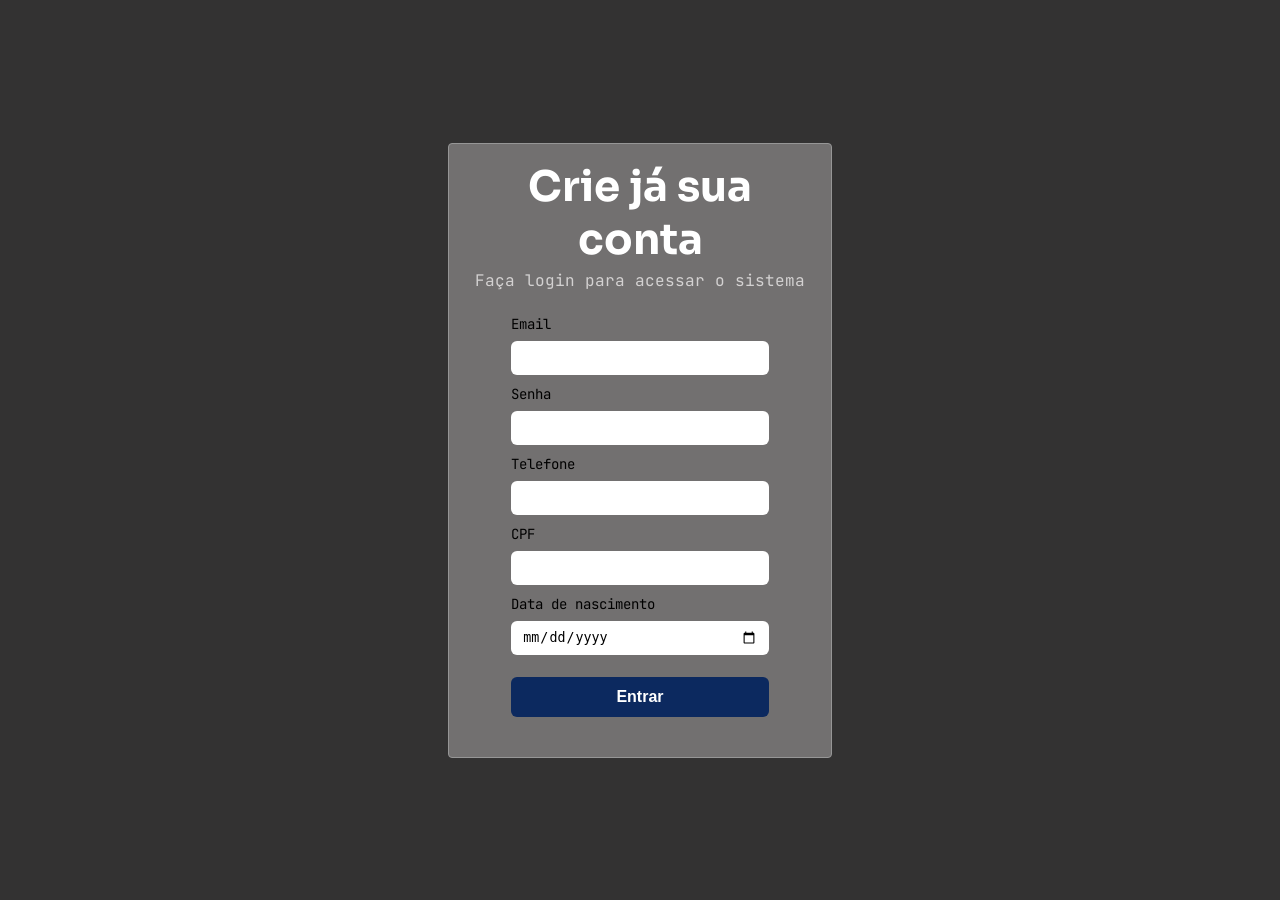
==== cadastro/index.html @ 6859b98e "Add initial HTML structure for registration page" ====
<!DOCTYPE html>
<html lang="en">

<head>
    <meta charset="UTF-8">
    <meta name="viewport" content="width=device-width, initial-scale=1.0">
    <link rel="stylesheet" href="../style.css">
        
    <title>Portal do Dev</title>
</head>

<body>
    <main id="wrapper">
        <div>
            <h1>Crie já sua conta</h1>
            <p>Faça login para acessar o sistema</p>
            <form>
                <div class="input-box">
                    <label for="email-input">Email</label>
                    <input type="email" name="email-input" id="email-input" required>
                </div>

                <div class="input-box">
                    <label for="password-input">Senha</label>
                    <input type="password" name="password-input" id="password-input" required>
                </div>
                <div class="input-box">
                    <label for="tel-input">Telefone</label>
                    <input type="tel" name="tel-input" id="tel-input" required>
                </div>
                <div class="input-box">
                    <label for="cpf-input">CPF</label>
                    <input type="text" name="cpf-input" id="cpf-input" required>
                </div>
                <div class="input-box">
                    <label for="birthday-input">Data de nascimento</label>
                    <input type="date" name="birthday-input" id="birthday-input" required>
                </div>
                <button>Entrar</button>
            </form>
        </div>

    </main>
    <script src="cadastro.js"></script>
</body>

</html>
---- style.css ----
@import url('https://fonts.googleapis.com/css2?family=JetBrains+Mono:ital,wght@0,100..800;1,100..800&family=Sora:wght@100..800&display=swap');

*{
    margin: 0;
    padding: 0;
    box-sizing: border-box;
    outline: 0;

}
body{
    width: 100vw;
    height: 100vh;
    display: flex;
    flex-direction: column;
    justify-content: center;
    align-items: center;
    background-color: #333232;
}
#wrapper{
    width: 30%;
    display: flex;
    border: 1px solid #969696;
    flex-direction: column;
    padding: 16px 24px;
    border-radius: 4px;
    background-color: #727070;
}
h1{
    text-align: center;
    font-size: 42px;
    color: #FFF;
    font-family: "Sora";
}
p{
    text-align: center;
    margin-top: 4px;
    font-size: 16px;
    color: #d3d1d1;
    font-family: "JetBrains Mono";
}
form{
    display: flex;
    flex-direction: column;
    align-items: center;
    padding: 24px;
    gap: 10px;
}   
button{
    width: 90%;
    padding: 10px;
    font-weight: 700;
    font-size: 16px;
    text-align: center;
    margin-top: 12px;
    background-color: #0c295f;
    border: 1px solid transparent;
    border-radius: 6px;
    color: #FFF;
    cursor: pointer;
}
input{
    width: 100%;
    height: 34px;
    border: 1px solid transparent;
    padding: 8px 10px;
    border-radius: 6px;
}
.input-box{
    gap: 8px;
    display: flex;
    flex-direction: column;
    width: 90%;
}
label{
    font-family: "JetBrains Mono";
    font-size: 14px;
}
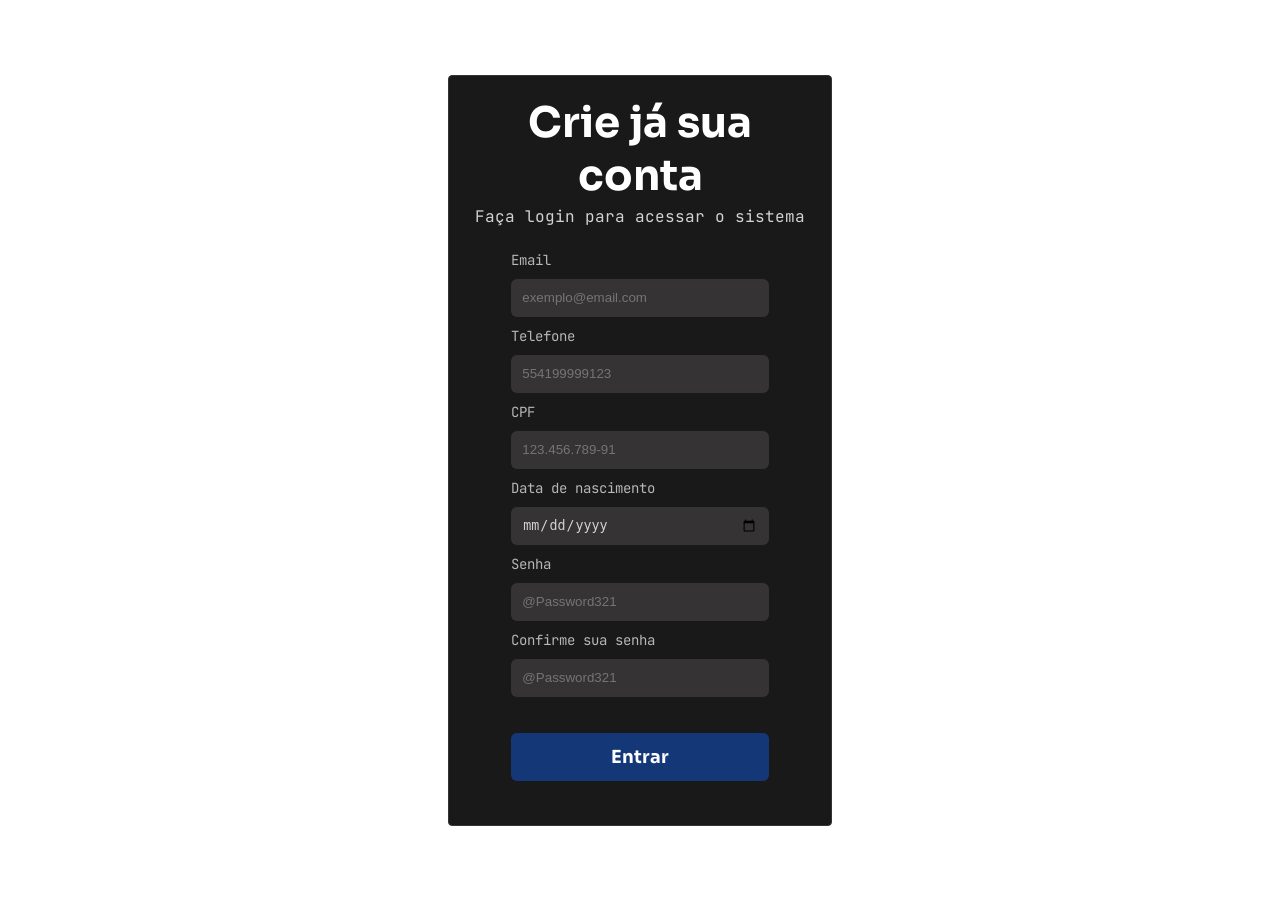
==== commit 23c8d974: "feat: finish the stage 1" ====
--- a/cadastro/index.html
+++ b/cadastro/index.html
@@ -17,25 +17,33 @@
             <form>
                 <div class="input-box">
                     <label for="email-input">Email</label>
-                    <input type="email" name="email-input" id="email-input" required>
+                    <input type="email" name="email-input" id="email-input" required placeholder="exemplo@email.com">
                 </div>
 
-                <div class="input-box">
-                    <label for="password-input">Senha</label>
-                    <input type="password" name="password-input" id="password-input" required>
-                </div>
+
                 <div class="input-box">
                     <label for="tel-input">Telefone</label>
-                    <input type="tel" name="tel-input" id="tel-input" required>
+                    <input type="tel" name="tel-input" id="tel-input" required placeholder="554199999123" minlength="13">
                 </div>
                 <div class="input-box">
                     <label for="cpf-input">CPF</label>
-                    <input type="text" name="cpf-input" id="cpf-input" required>
+                    <input type="text" name="cpf-input" id="cpf-input" required placeholder="123.456.789-91" maxlength="14">
                 </div>
                 <div class="input-box">
                     <label for="birthday-input">Data de nascimento</label>
                     <input type="date" name="birthday-input" id="birthday-input" required>
                 </div>
+
+                <div class="input-box">
+                    <label for="password-input">Senha</label>
+                    <input type="password" name="password-input" id="password-input" required placeholder="@Password321" minlength="8">
+                </div>
+                <div class="input-box">
+                    <label for="password-input">Confirme sua senha</label>
+                    <input type="password" name="password-input" id="password2-input" required placeholder="@Password321" minlength="8">
+                    <p id="returnMsg"></p>
+                </div>
+
                 <button>Entrar</button>
             </form>
         </div>
--- a/style.css
+++ b/style.css
@@ -14,16 +14,16 @@
     flex-direction: column;
     justify-content: center;
     align-items: center;
-    background-color: #333232;
+    background: url("https://www.magnific.com/br/vetores-gratis/textura-de-linha-de-grade-de-quadro-de-arame-abstrato-em-fundo-escuro_381370666.htm#fromView=keyword&page=1&position=1&uuid=b0844fe8-c4d4-475e-9af2-2d01f2a4396d&track=ais_hybrid&query=Background+preto+quadriculado") ;
 }
 #wrapper{
     width: 30%;
     display: flex;
-    border: 1px solid #969696;
+    border: 1px solid #353333;
     flex-direction: column;
-    padding: 16px 24px;
+    padding: 20px 24px;
     border-radius: 4px;
-    background-color: #727070;
+    background-color: #191919;
 }
 h1{
     text-align: center;
@@ -47,26 +47,31 @@
 }   
 button{
     width: 90%;
-    padding: 10px;
+    padding: 12px 10px;
     font-weight: 700;
-    font-size: 16px;
+    font-size: 18px;
     text-align: center;
     margin-top: 12px;
-    background-color: #0c295f;
+    background-color: #143777;
     border: 1px solid transparent;
     border-radius: 6px;
     color: #FFF;
     cursor: pointer;
+    font-family: "Sora";
+    transition: 250ms ease-out;
 }
 input{
     width: 100%;
-    height: 34px;
+    height: 38px;
     border: 1px solid transparent;
     padding: 8px 10px;
+    background-color: #353333;
+    color: #d3d1d1;
     border-radius: 6px;
+    transition: 175ms ease-in-out;
 }
 .input-box{
-    gap: 8px;
+    gap: 10px;
     display: flex;
     flex-direction: column;
     width: 90%;
@@ -74,4 +79,25 @@
 label{
     font-family: "JetBrains Mono";
     font-size: 14px;
+    color: #b8b6b6;
+}
+.cad-link p{
+    margin-top: 12px;
+    color: #b8b6b6;
+    font-size: 14px;
+}
+.cad-link p >a {
+    text-decoration: none;
+    font-weight: 650;
+    color: #b8b6b6;
+    font-size: 14px;
+}
+
+input:hover, input:active, input:focus{
+    border-color: #b8b6b6;
+}
+
+button:hover, button:active, button:focus{
+    background-color: transparent;
+    border-color: #FFF;
 }
